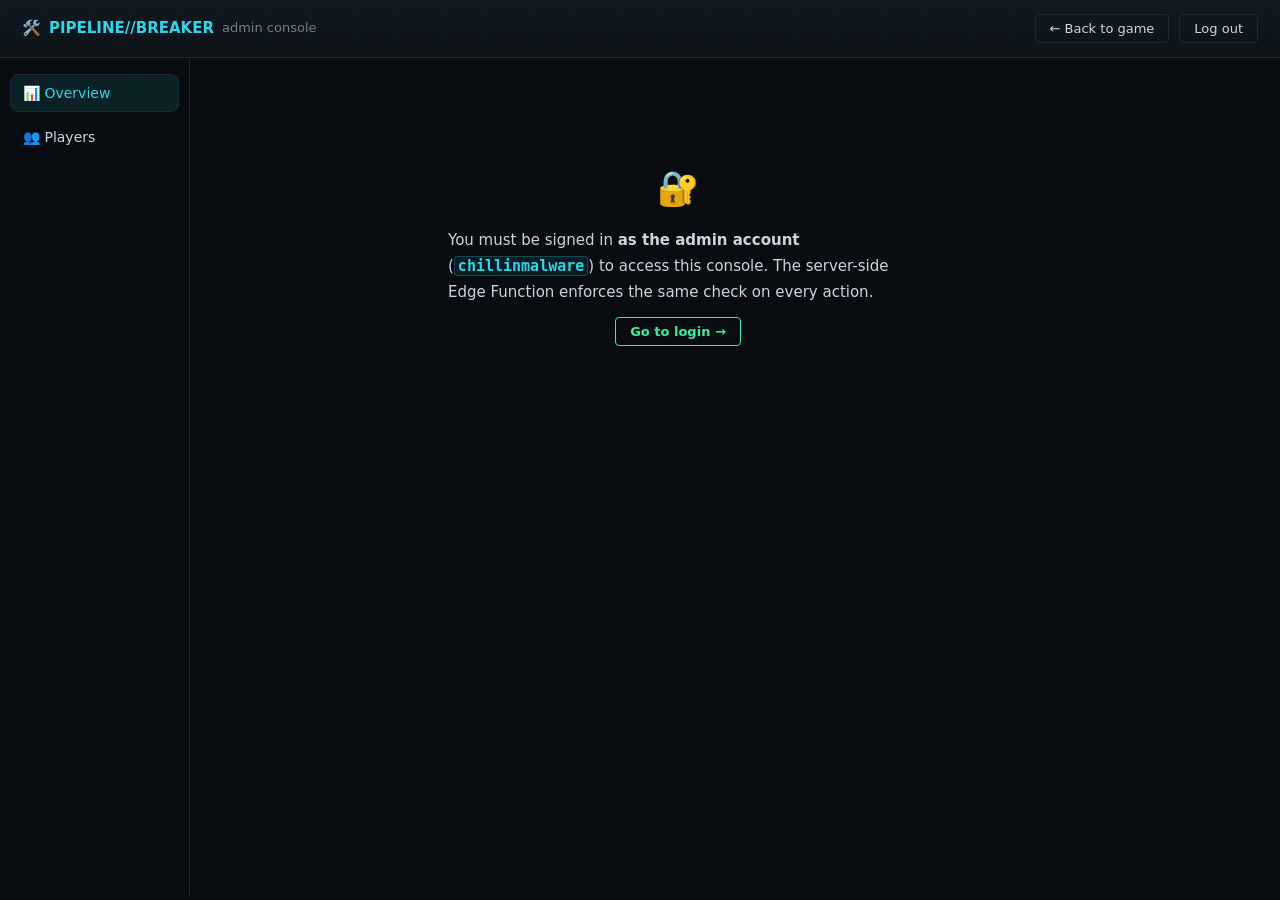
==== admin.html @ 5911bf54 "Add a dedicated admin.html console page New standalone admin dashboard (Overview + Players with sear" ====
<!doctype html>
<html lang="en">
<head>
  <meta charset="utf-8">
  <meta name="viewport" content="width=device-width, initial-scale=1">
  <title>Admin · PIPELINE//BREAKER</title>
  <link rel="stylesheet" href="css/style.css">
</head>
<body class="admin-page">
  <header class="admin-top">
    <div class="admin-brand">🛠️ <b>PIPELINE//BREAKER</b> <span class="adm-dim">admin console</span></div>
    <div class="admin-right">
      <span id="admUser" class="adm-chip"></span>
      <button type="button" class="btn" id="admBack">← Back to game</button>
      <button type="button" class="btn danger" id="admLogout">Log out</button>
    </div>
  </header>

  <main class="admin-layout">
    <nav class="admin-nav" aria-label="Admin sections">
      <button type="button" class="admin-nav-btn active" data-vt="overview" aria-pressed="true">📊 Overview</button>
      <button type="button" class="admin-nav-btn" data-vt="players" aria-pressed="false">👥 Players</button>
    </nav>
    <section class="admin-pane">
      <div id="admBody" class="admin-body"></div>
    </section>
  </main>

  <script src="js/config.js"></script>
  <script src="js/db.js"></script>
  <script src="js/auth.js"></script>
  <script src="js/admin-ui.js"></script>
  <script src="js/admin.js"></script>
</body>
</html>
---- css/style.css ----
/* ════════════ THEME TOKENS ════════════ */
:root{
  --bg:#080b0f;
  --panel:#0d1218;
  --panel2:#111821;
  --line:#1c2833;
  --green:#35f0a0;
  --green-dim:#1a9c68;
  --cyan:#2fd6e8;
  --amber:#f5b942;
  --red:#f04a5e;
  --text:#c9d6e0;
  --text-dim:#6d7f8d;
  --mono:'JetBrains Mono',ui-monospace,'Cascadia Code',Consolas,monospace;
  --sans:'Inter',system-ui,-apple-system,'Segoe UI',Roboto,sans-serif;
}
*{box-sizing:border-box;margin:0;padding:0}
html,body{height:100%}
body{
  background:
    radial-gradient(ellipse at 20% -10%, rgba(47,214,232,.06), transparent 55%),
    radial-gradient(ellipse at 90% 110%, rgba(53,240,160,.05), transparent 55%),
    var(--bg);
  color:var(--text);font-family:var(--sans);font-size:15px;line-height:1.55;overflow-x:hidden;
}
body::after{content:"";position:fixed;inset:0;pointer-events:none;z-index:0;
  background:repeating-linear-gradient(0deg,rgba(255,255,255,.012) 0 1px,transparent 1px 3px);}
body::before{content:"";position:fixed;inset:0;pointer-events:none;z-index:0;opacity:.5;
  background-image:linear-gradient(rgba(47,214,232,.03) 1px,transparent 1px),
                   linear-gradient(90deg,rgba(47,214,232,.03) 1px,transparent 1px);
  background-size:44px 44px;}
.mono{font-family:var(--mono)}
.hl{color:var(--cyan);font-family:var(--mono);font-weight:700;background:rgba(47,214,232,.08);
  padding:0 3px;border-radius:3px;border:1px solid rgba(47,214,232,.25)}
.hl.g{color:var(--green);background:rgba(53,240,160,.08);border-color:rgba(53,240,160,.3)}
.hl.a{color:var(--amber);background:rgba(245,185,66,.08);border-color:rgba(245,185,66,.3)}
.hl.r{color:var(--red);background:rgba(240,74,94,.08);border-color:rgba(240,74,94,.3)}
button{font-family:var(--sans);cursor:pointer}
input{font-family:var(--mono)}

/* ════════════ AUTH VIEW ════════════ */
#authview{min-height:100vh;display:flex;flex-direction:column;align-items:center;justify-content:center;
  padding:24px;text-align:center;position:relative;z-index:1}
.ascii{font-family:var(--mono);font-size:clamp(10px,2.5vw,20px);line-height:1.12;white-space:pre;
  color:var(--green);text-shadow:0 0 12px rgba(53,240,160,.5)}
.ascii .c{color:var(--cyan);text-shadow:0 0 12px rgba(47,214,232,.5)}
.auth-sub{margin-top:14px;font-size:clamp(14px,2vw,17px);color:var(--text-dim);font-weight:400}
.auth-box{margin-top:28px;background:var(--panel);border:1px solid var(--line);border-radius:10px;
  padding:22px;width:100%;max-width:400px;text-align:left}
.auth-tabs{display:flex;margin-bottom:18px;border-bottom:1px solid var(--line)}
.auth-tab{flex:1;background:transparent;border:none;color:var(--text-dim);padding:10px;
  font-size:14px;font-weight:600;border-bottom:2px solid transparent}
.auth-tab.active{color:var(--green);border-bottom-color:var(--green)}
#authForm label{display:block;font-size:12px;letter-spacing:1px;text-transform:uppercase;
  color:var(--text-dim);margin:12px 0 5px;font-family:var(--mono)}
#authForm input{width:100%;background:var(--panel2);border:1px solid var(--line);color:var(--text);
  padding:11px 12px;font-size:14px;border-radius:5px}
#authForm input:focus{outline:none;border-color:var(--cyan);box-shadow:0 0 0 2px rgba(47,214,232,.15)}
#authForm .btn.primary{width:100%;margin-top:16px;padding:12px;font-weight:700;font-size:15px}
.land-stats{margin-top:24px;color:var(--text-dim);font-size:13px;display:flex;gap:22px;flex-wrap:wrap;justify-content:center}

/* ════════════ APP LAYOUT ════════════ */
#app{min-height:100vh;position:relative;z-index:1}
.hidden{display:none !important}
#topbar{display:flex;align-items:center;gap:12px;padding:10px 18px;background:var(--panel);
  border-bottom:1px solid var(--line);position:sticky;top:0;z-index:5;flex-wrap:wrap}
.brand{font-family:var(--mono);font-weight:700;color:var(--green);font-size:14px;letter-spacing:1px;white-space:nowrap}
.brand .c{color:var(--cyan)}
.tb-spacer{flex:1}
.tb-chip{font-family:var(--mono);font-size:12px;color:var(--text-dim);border:1px solid var(--line);
  padding:4px 10px;border-radius:4px}
.tb-chip b{color:var(--text)}
.btn{background:transparent;border:1px solid var(--line);color:var(--text);padding:6px 14px;
  font-size:13px;border-radius:4px;transition:all .12s;white-space:nowrap}
.btn:hover{border-color:var(--green);color:var(--green)}
.btn.active{background:rgba(53,240,160,.12);border-color:var(--green);color:var(--green)}
.btn.danger:hover{border-color:var(--red);color:var(--red)}
.btn.primary{border-color:var(--green);color:var(--green);font-weight:700}
.btn.primary:hover{background:var(--green);color:#04120b}
.btn.block{display:block}
#layout{display:grid;grid-template-columns:280px minmax(0,1fr) 360px;min-height:calc(100vh - 52px)}
.col{display:flex;flex-direction:column;min-height:0}

/* sidebar */
#sidebar{border-right:1px solid var(--line);background:var(--panel);overflow-y:auto}
#catlist{padding:10px}
.cat{margin-bottom:12px}
.gate-banner{margin-bottom:12px;padding:10px 12px;border:1px solid rgba(245,185,66,.35);border-radius:6px;
  background:rgba(245,185,66,.06);color:var(--text);font-size:13px;line-height:1.6}
.cheat-gate{padding:28px;text-align:center;color:var(--text-dim);font-size:14px;line-height:1.7;
  border:1px dashed var(--line);border-radius:8px}
.cat-head{display:flex;align-items:center;gap:8px;padding:8px 10px;border:1px solid var(--line);
  border-radius:6px;background:var(--panel2);cursor:pointer;user-select:none}
.cat-head .lock{color:var(--text-dim)}
.cat-head .lock.open{color:var(--green)}
.cat-head .cat-name{flex:1;font-weight:600;font-size:13px}
.cat-head .cat-pct{font-family:var(--mono);font-size:11px;color:var(--text-dim)}
.cat-perm{font-family:var(--mono);font-size:10px;font-weight:700;color:#04120c;
  background:var(--green);border-radius:4px;padding:1px 6px;box-shadow:0 0 8px rgba(53,240,160,.35)}
.cat-stages{display:none;padding:6px 4px 0}
.cat.open .cat-stages{display:block}
.ch-site{display:flex;align-items:center;gap:8px;padding:7px 10px;margin:2px 0;border-radius:5px;
  color:var(--text-dim);font-size:13px;cursor:pointer}
.ch-site:hover{background:var(--panel2)}
.ch-site.locked{opacity:.55;cursor:not-allowed}
.ch-site .ic{font-family:var(--mono);font-size:14px;min-width:16px;text-align:center}
.ch-site .nm{flex:1}
.ch-site.solved .nm{color:var(--green);text-decoration:line-through;text-decoration-color:rgba(53,240,160,.4)}
.ch-site.solved .ic{color:var(--green)}
.ch-site.current{background:rgba(47,214,232,.08);border:1px solid rgba(47,214,232,.3)}
.ch-site .pts{font-family:var(--mono);font-size:11px;color:var(--text-dim)}
.ch-site.solved .pts{color:var(--green-dim)}

/* center */
#center{border-right:1px solid var(--line);background:var(--bg);overflow-y:auto;padding:22px 26px}
#rightpanel{background:var(--panel);display:flex;flex-direction:column;min-height:0}
#rightpanel .rp-section{border-bottom:1px solid var(--line);padding:14px}
#rightpanel h3{font-size:11px;letter-spacing:2px;text-transform:uppercase;color:var(--text-dim);
  margin-bottom:10px;font-family:var(--mono)}
.score-rows{display:flex;flex-direction:column;gap:6px}
.srow{display:flex;justify-content:space-between;font-size:13px;border-bottom:1px dashed var(--line);padding-bottom:4px}
.srow .k{color:var(--text-dim)}
.srow .v{font-family:var(--mono);color:var(--green)}
.rankbox{margin-top:8px;font-family:var(--mono);font-size:13px;color:var(--cyan);
  border:1px solid rgba(47,214,232,.3);background:rgba(47,214,232,.06);padding:8px;border-radius:5px;text-align:center}
.rankbar{height:6px;background:var(--line);border-radius:3px;margin-top:8px;overflow:hidden}
.rankbar i{display:block;height:100%;background:linear-gradient(90deg,var(--cyan),var(--green));transition:width .3s}

/* challenge views */
#chview{max-width:820px;margin:0 auto}
.ch-head{display:flex;align-items:center;gap:12px;flex-wrap:wrap;margin-bottom:14px}
.ch-title{font-size:clamp(20px,3vw,28px);font-weight:800;letter-spacing:.3px}
.badge{font-family:var(--mono);font-size:11px;padding:3px 9px;border-radius:4px;border:1px solid}
.badge.pts{color:var(--green);border-color:var(--green-dim);background:rgba(53,240,160,.07)}
.badge.diff{color:var(--amber);border-color:rgba(245,185,66,.4);background:rgba(245,185,66,.07)}
.badge.cat{color:var(--cyan);border-color:rgba(47,214,232,.35);background:rgba(47,214,232,.07)}
.panel{background:var(--panel);border:1px solid var(--line);border-radius:8px;padding:18px;margin-bottom:16px}
.panel h4{font-size:12px;letter-spacing:2px;text-transform:uppercase;color:var(--cyan);
  margin-bottom:10px;font-family:var(--mono)}
.brief p{margin-bottom:8px;font-size:14.5px}
.brief code,.prompt code{font-family:var(--mono);color:var(--green);font-size:13px}
.prompt{font-size:14.5px}
.prompt .prog{display:block;background:var(--panel2);border:1px solid var(--line);padding:10px 12px;
  border-radius:5px;font-family:var(--mono);font-size:13px;color:var(--green);margin:10px 0;line-height:1.7;white-space:pre-wrap}
.flag-row{display:flex;gap:10px;flex-wrap:wrap;align-items:center;margin-top:6px}
.flag-row input{flex:1;min-width:220px;background:var(--panel2);border:1px solid var(--line);
  color:var(--text);padding:11px 12px;font-size:14px;border-radius:5px}
.flag-row input:focus{outline:none;border-color:var(--cyan);box-shadow:0 0 0 2px rgba(47,214,232,.15)}
.feedback{margin-top:10px;font-family:var(--mono);font-size:13px;min-height:20px}
.feedback.ok{color:var(--green)}
.feedback.bad{color:var(--red)}
@keyframes shake{0%,100%{transform:translateX(0)}20%{transform:translateX(-8px)}40%{transform:translateX(8px)}60%{transform:translateX(-5px)}80%{transform:translateX(5px)}}
.shake{animation:shake .45s}
@keyframes flash{0%{background:rgba(53,240,160,.25)}100%{background:transparent}}
.flash{animation:flash .9s}
@keyframes lite{0%{transform:translateY(0) rotate(0);opacity:1}100%{transform:translateY(60px) rotate(160deg);opacity:0}}
.conf{position:fixed;width:6px;height:10px;border-radius:2px;pointer-events:none;z-index:99}
.hint-block{margin-top:14px}
.hint-rows{display:flex;flex-direction:column;gap:6px}
.hint-item{font-size:13.5px;border-left:3px solid var(--amber);background:rgba(245,185,66,.05);
  padding:8px 12px;border-radius:0 5px 5px 0}
.hint-item.locked{color:var(--text-dim);border-left-color:var(--line);cursor:not-allowed}
.hint-item .cost{font-family:var(--mono);font-size:11px;color:var(--amber)}
.hint-btn{margin-top:10px}
#debrief{display:none}
.choices{display:flex;flex-direction:column;gap:8px;margin-top:8px}
.choice{display:flex;align-items:center;gap:10px;padding:11px 14px;background:var(--panel2);
  border:1px solid var(--line);border-radius:6px;font-size:14px;cursor:pointer;text-align:left}
.choice:hover{border-color:var(--cyan)}
.choice input{accent-color:var(--green);width:16px;height:16px}
.choice .letter{font-family:var(--mono);color:var(--text-dim);min-width:16px}
.choice.selected{border-color:var(--green);background:rgba(53,240,160,.07)}
.chips{display:flex;flex-wrap:wrap;gap:8px;margin-top:8px}
.chip{font-family:var(--mono);font-size:13px;padding:8px 14px;background:var(--panel2);
  border:1px solid var(--line);border-radius:20px;cursor:pointer;user-select:none}
.chip.sel{border-color:var(--green);color:var(--green);background:rgba(53,240,160,.08)}
.chip.decoy{opacity:.6}
.order-list{display:flex;flex-direction:column;gap:6px;margin-top:8px}
.order-row{display:flex;align-items:center;gap:10px;padding:9px 12px;background:var(--panel2);
  border:1px solid var(--line);border-radius:5px;font-family:var(--mono);font-size:13px}
.order-row .idx{color:var(--text-dim);min-width:18px}
.order-row .code{flex:1;color:var(--green)}
.order-row .arrow{cursor:pointer;color:var(--text-dim);font-size:16px;padding:0 4px}
.order-row .arrow:hover{color:var(--cyan)}

/* simulator */
#simhost{margin-top:6px;background:var(--panel2);border:1px solid var(--line);border-radius:6px;padding:12px;overflow-x:auto}
.sim-controls{display:flex;gap:8px;flex-wrap:wrap;align-items:center;margin-bottom:10px}
.sim-controls .btn{padding:4px 10px;font-size:12px}
.sim-controls label{font-family:var(--mono);font-size:12px;color:var(--text-dim);display:flex;align-items:center;gap:6px}
.sim-controls input[type=range]{accent-color:var(--green);width:90px}
.depth-ctl{display:flex;gap:8px;flex-wrap:wrap;align-items:center;margin-bottom:10px}
.depth-ctl label{font-family:var(--mono);font-size:12px;color:var(--text-dim);display:flex;align-items:center;gap:6px}
.depth-ctl .dept-meta{font-family:var(--mono);font-size:12px;color:var(--cyan)}
.sim-grid{display:inline-block;min-width:100%}
.sim-grid .grow,.sim-grid .ghead{display:flex}
.sim-grid .cell{min-width:44px;height:34px;display:flex;align-items:center;justify-content:center;
  font-family:var(--mono);font-size:13px;font-weight:700;border:1px solid var(--line);
  border-right:none;border-bottom:none}
.sim-grid .ghead .cell{height:24px;font-size:11px;color:var(--text-dim);font-weight:400}
.sim-grid .lbl{min-width:150px;max-width:190px;padding:0 8px;display:flex;align-items:center;
  border:1px solid var(--line);border-right:none;border-bottom:none;font-family:var(--mono);font-size:12px}
.sim-grid .cell.s-F{background:rgba(47,214,232,.14);color:var(--cyan)}
.sim-grid .cell.s-D{background:rgba(120,120,240,.12);color:#9f9fff}
.sim-grid .cell.s-O{background:rgba(245,185,66,.12);color:var(--amber)}
.sim-grid .cell.s-E{background:rgba(240,74,94,.12);color:var(--red)}
.sim-grid .cell.s-S{background:rgba(53,240,160,.14);color:var(--green)}
.sim-grid .cell.s-N{background:rgba(255,255,255,.04);color:var(--text-dim)}
.sim-grid .cell.s-B{background:rgba(255,255,255,.05);color:var(--text-dim);font-weight:400}
.sim-grid .cell.stall{background:repeating-linear-gradient(45deg,rgba(255,255,255,.04),rgba(255,255,255,.04) 4px,transparent 4px,transparent 8px)}
.sim-grid .cell.clash{box-shadow:inset 0 0 0 2px var(--red);color:var(--red)}
.sim-legend{display:flex;gap:12px;flex-wrap:wrap;margin-top:8px;font-family:var(--mono);font-size:11px;color:var(--text-dim)}
.sim-legend span{display:flex;align-items:center;gap:5px}
.sim-legend i{width:14px;height:14px;border:1px solid var(--line);display:inline-block}
.sim-meta{margin-top:8px;font-family:var(--mono);font-size:12px;color:var(--cyan)}

/* terminal */
#terminal-wrap{display:flex;flex-direction:column;flex:1;min-height:220px}
#term{flex:1;min-height:180px;overflow-y:auto;font-family:var(--mono);font-size:12.5px;line-height:1.6;
  padding:4px 2px;white-space:pre-wrap;word-break:break-word}
#term .t-in{color:var(--green)}#term .t-out{color:var(--text-dim)}#term .t-ok{color:var(--green)}
#term .t-err{color:var(--red)}#term .t-flag{color:var(--cyan);font-weight:700}#term .t-sys{color:var(--amber)}
#terminput{background:transparent;border:none;color:var(--green);font-family:var(--mono);
  font-size:12.5px;width:100%;outline:none;padding:2px 0}
.term-line{display:flex;align-items:center;gap:6px}
.term-line .pfx{color:var(--green);white-space:nowrap}

/* tabs */
.view-tabs{display:flex;gap:8px;flex-wrap:wrap;margin-bottom:16px}
#cheatsheet,#flashcards,#dashboard{display:none}
.cheat-section{margin-bottom:18px}
.cheat-section h3{color:var(--green);font-family:var(--mono);font-size:15px;margin-bottom:8px;
  border-bottom:1px solid var(--line);padding-bottom:5px}
.cheat-section p{margin-bottom:6px;font-size:14px}
.cheat-section ul{list-style:none}
.cheat-section li{padding-left:16px;position:relative;margin-bottom:4px;font-size:13.5px}
.cheat-section li::before{content:"▹";position:absolute;left:0;color:var(--cyan)}
table.compare{width:100%;border-collapse:collapse;font-size:12.5px;font-family:var(--mono);margin-top:8px}
table.compare th,table.compare td{border:1px solid var(--line);padding:6px 8px;text-align:left}
table.compare th{color:var(--cyan);background:var(--panel2);font-weight:600}
.fcard{background:var(--panel2);border:1px solid var(--line);border-radius:6px;padding:12px;
  margin-bottom:10px;cursor:pointer;min-height:54px}
.fcard:hover{background:var(--panel)}
.fcard .face{font-family:var(--mono);font-weight:700;color:var(--cyan)}
.fcard .back{display:none;margin-top:6px;font-size:13.5px}
.fcard.flip .back{display:block}
.fcard.flip .face{display:none}
#dash-card{display:grid;grid-template-columns:1fr 1fr;gap:14px}
.dstat{background:var(--panel);border:1px solid var(--line);border-radius:6px;padding:14px}
.dstat .dv{font-family:var(--mono);font-size:24px;color:var(--green)}
.dstat .dk{font-size:12px;color:var(--text-dim);margin-top:2px}
.dbar{margin-bottom:12px}
.dbar .top{display:flex;justify-content:space-between;font-size:13px;margin-bottom:4px}
.dbar .bar{height:10px;background:var(--panel2);border:1px solid var(--line);border-radius:5px;overflow:hidden}
.dbar .bar i{display:block;height:100%;background:linear-gradient(90deg,var(--cyan),var(--green));transition:width .3s}

/* quiz / boss */
.quiz-q{margin-bottom:14px}
.quiz-q .qtext{font-size:14.5px;margin-bottom:8px;font-weight:600}
.quiz-count{font-family:var(--mono);font-size:12px;color:var(--text-dim);margin-bottom:10px}
.boss-step{border-left:3px solid var(--green);padding:8px 14px;margin-bottom:12px;background:var(--panel2);border-radius:0 6px 6px 0}
.boss-step .bst-n{font-family:var(--mono);font-size:12px;color:var(--green);letter-spacing:1px}
.boss-step.done{border-left-color:var(--green-dim);opacity:.75}
.step-feedback{font-family:var(--mono);font-size:12.5px;margin-top:6px}
.step-feedback.ok{color:var(--green)}
.step-feedback.bad{color:var(--red)}

/* leaderboard overlay */
.overlay{position:fixed;inset:0;background:rgba(0,0,0,.72);z-index:50;display:flex;align-items:center;justify-content:center;padding:20px}
.overlay-box{background:var(--panel);border:1px solid var(--line);border-radius:10px;width:100%;max-width:520px;max-height:80vh;display:flex;flex-direction:column}
.overlay-head{display:flex;align-items:center;justify-content:space-between;padding:14px 18px;border-bottom:1px solid var(--line)}
.overlay-head h3{font-family:var(--mono);font-size:14px;color:var(--cyan)}
#boardList{overflow-y:auto;padding:10px 14px}
.br-row{display:flex;align-items:center;gap:10px;padding:8px 6px;border-bottom:1px dashed var(--line);font-size:13.5px}
.br-row .pos{font-family:var(--mono);color:var(--text-dim);min-width:28px}
.br-row .nm{flex:1;font-weight:600}
.br-row .pts{font-family:var(--mono);color:var(--green)}
.br-row.me{background:rgba(53,240,160,.08);border-radius:5px}

/* responsive */
@media (max-width:1200px){
  #layout{grid-template-columns:240px minmax(0,1fr)}
  #rightpanel{grid-column:1 / -1;flex-direction:row;flex-wrap:wrap}
  #rightpanel .rp-section{flex:1;min-width:280px;border-right:1px solid var(--line)}
}
@media (max-width:860px){
  #layout{grid-template-columns:1fr}
  #sidebar{border-right:none;border-bottom:1px solid var(--line);max-height:38vh}
  #center{border-right:none}
  #rightpanel{grid-column:auto}
}
@media (max-width:480px){
  body{font-size:14px}
  #center{padding:16px 14px}
  #authview .ascii{font-size:9px}
  #dash-card{grid-template-columns:1fr}
  .sim-grid .cell{min-width:36px;font-size:12px}
  .sim-grid .lbl{min-width:110px;font-size:11px;max-width:130px}
}
@media (prefers-reduced-motion:reduce){
  *,*::before,*::after{animation:none !important;transition:none !important}
  /* elements whose visibility depends on an animation must be visible */
  .ascii-line,.hp-stage,.hero-chips .chip,#lbBody .br-row{opacity:1 !important}
}
:focus-visible{outline:2px solid var(--cyan);outline-offset:2px}

/* live flag-preview under inputs */
.flag-preview{margin-top:8px;font-family:var(--mono);font-size:12px;color:var(--cyan);min-height:18px}
.flag-preview .muted{color:var(--text-dim);font-family:var(--sans)}

/* ════════════ ANIMATIONS & MICRO-INTERACTIONS ════════════
   All of these are suppressed by the prefers-reduced-motion block
   at the bottom of this file. */
@keyframes riseIn{from{opacity:0;transform:translateY(8px)}to{opacity:1;transform:translateY(0)}}
@keyframes popIn{0%{transform:scale(.85);opacity:.4}60%{transform:scale(1.06)}100%{transform:scale(1);opacity:1}}
@keyframes blinkCaret{0%,49%{opacity:1}50%,100%{opacity:0}}
@keyframes softPulse{0%,100%{box-shadow:0 0 0 0 rgba(47,214,232,0)}50%{box-shadow:0 0 16px 2px rgba(47,214,232,.28)}}
@keyframes cellLit{0%{background-color:rgba(47,214,232,.22)}100%{background-color:rgba(53,240,160,.30)}}
@keyframes gridDrift{from{background-position:0 0}to{background-position:88px 88px}}
@keyframes glowText{0%,100%{text-shadow:0 0 8px rgba(53,240,160,.35)}50%{text-shadow:0 0 20px rgba(53,240,160,.75)}}
@keyframes flashBox{0%{background-color:rgba(53,240,160,.28)}100%{background-color:transparent}}
@keyframes shimmer{0%{background-position:-200px 0}100%{background-position:200px 0}}
@keyframes floaty{0%,100%{transform:translateY(0)}50%{transform:translateY(-3px)}}

/* challenge content cascades in */
#chview>*{animation:riseIn .35s ease both}
#chview>*:nth-child(2){animation-delay:.05s}
#chview>*:nth-child(3){animation-delay:.10s}
#chview>*:nth-child(4){animation-delay:.15s}
#chview>*:nth-child(n+5){animation-delay:.20s}

.overlay{animation:riseIn .25s ease}

/* interactive elements lift / shift on hover */
.btn{transition:border-color .12s,color .12s,background .12s,transform .12s,box-shadow .12s}
.btn:hover{transform:translateY(-1px);box-shadow:0 3px 14px rgba(53,240,160,.18)}
.btn:active{transform:translateY(0)}
.btn.primary:hover{box-shadow:0 3px 18px rgba(53,240,160,.35)}

.choice{transition:border-color .12s,background .12s,transform .12s}
.choice:hover{transform:translateX(3px)}
.choice.selected{animation:popIn .22s ease}

.chip{transition:transform .12s,border-color .12s,color .12s}
.chip:hover{transform:scale(1.08)}

.ch-site{transition:background .12s,border-color .12s,padding-left .14s}
.ch-site:hover{background:var(--panel2);padding-left:14px;border-left:2px solid var(--cyan);color:var(--text)}

.cat-head{transition:border-color .15s,transform .15s}
.cat-head:hover{border-color:var(--cyan);transform:translateX(2px)}

/* ambient motion */
.rankbox{animation:softPulse 3.5s ease-in-out infinite}
#tpfx::after{content:"▊";margin-left:2px;color:var(--green);animation:blinkCaret 1.1s steps(1) infinite}
body::before{animation:gridDrift 48s linear infinite}
.ascii{animation:glowText 6s ease-in-out infinite}
.ascii .c{animation:floaty 3.5s ease-in-out infinite}
.brand{animation:glowText 5s ease-in-out infinite}

/* simulator animator highlight (was missing a style) */
.sim-grid .cell.lit{animation:cellLit .5s ease infinite alternate}
.sim-grid .cell.lit::after{content:"";position:absolute;inset:0;background:linear-gradient(120deg,transparent 20%,rgba(255,255,255,.18) 50%,transparent 80%);background-size:200% 100%;animation:shimmer 1.2s linear infinite}
.sim-grid .cell{position:relative}

/* feedback pops */
.feedback.ok{animation:popIn .3s ease}
.panel.flash{animation:flashBox .9s ease}

/* scoreboard numbers pop when the board re-renders */
.score-rows .v{transition:color .2s}
.rankbar i{transition:width .5s cubic-bezier(.2,.8,.2,1),filter .5s}

/* ================= polish pass (appended) ================= */

/* custom scrollbars */
*{scrollbar-width:thin;scrollbar-color:var(--line) transparent}
::-webkit-scrollbar{width:10px;height:10px}
::-webkit-scrollbar-track{background:var(--panel)}
::-webkit-scrollbar-thumb{background:var(--line);border-radius:6px;border:2px solid var(--panel)}
::-webkit-scrollbar-thumb:hover{background:var(--green-dim)}
::-webkit-scrollbar-corner{background:transparent}

/* text selection */
::selection{background:rgba(53,240,160,.28);color:var(--text)}

/* terminal: soft inner glow, nicer caret line */
#term{box-shadow:inset 0 0 26px rgba(0,0,0,.45)}
#tpfx::after{text-shadow:0 0 6px var(--green)}
#term .ln{transition:opacity .15s}

/* code/program blocks get a left accent */
.prog{border-left:3px solid var(--cyan);background:linear-gradient(180deg,var(--panel),var(--panel2));border-radius:2px 8px 8px 2px}
.db{line-height:1.75}

/* tabs: underline accent on the active tab */
.view-tabs .btn.active{box-shadow:inset 0 -2px 0 var(--cyan),0 0 14px rgba(47,214,232,.12)}

/* overlays: blur backdrop + raised card */
.overlay{backdrop-filter:blur(4px);-webkit-backdrop-filter:blur(4px)}
.overlay-box{box-shadow:0 18px 60px rgba(0,0,0,.6),0 0 0 1px rgba(255,255,255,.05);border-radius:14px;background:linear-gradient(180deg,var(--panel2),var(--panel))}

/* badges: consistent, slightly softer */
.badge{min-width:14px;text-align:center;letter-spacing:.4px}
.badge.diff{border-color:rgba(245,185,66,.35);color:var(--amber)}
.badge.cat{border-color:rgba(47,214,232,.35);color:var(--cyan)}

/* inputs & buttons: clearer focus ring */
input:focus,select:focus,textarea:focus{border-color:var(--cyan);box-shadow:0 0 0 2px rgba(47,214,232,.18)}
.btn:focus-visible{outline:2px solid var(--cyan);outline-offset:2px}
.choice:focus-within{box-shadow:0 0 0 2px rgba(47,214,232,.15);border-radius:8px}
.chip:focus-visible,.order-row .arrow:focus-visible{outline:2px solid var(--cyan);outline-offset:1px}

/* headings: subtle tracking */
.ch-title{letter-spacing:.3px}
h4{letter-spacing:.3px}

/* hint rows: softer locked state */
.hint-item.locked{opacity:.55;background:var(--panel2)}
.hint-btn:disabled{opacity:.5;cursor:not-allowed}

/* leaderboard rows breathe a little */
.rank-row{transition:background .15s}
.rank-row:hover{background:var(--panel2)}

/* guided tour spotlight + locked study button */
.tour-spot{outline:2px solid var(--cyan);outline-offset:4px;box-shadow:0 0 0 6px rgba(47,214,232,.16);border-radius:8px;transition:box-shadow .3s}
.tour-box .overlay-head h3{color:var(--cyan)}
.btn.locked{opacity:.55;cursor:not-allowed;border-color:var(--line)}
.btn.locked:hover{border-color:var(--line);color:var(--text-dim);transform:none;box-shadow:none}
.shake{animation:shake .4s}
@keyframes shake{0%,100%{transform:translateX(0)}25%{transform:translateX(-4px)}75%{transform:translateX(4px)}}

/* ========= welcome tour animations ========= */
.overlay-box.tour-box{animation:ovIn .45s cubic-bezier(.2,.8,.2,1)}
@keyframes ovIn{from{opacity:0;transform:translateY(16px) scale(.96);filter:blur(2px)}to{opacity:1;transform:none;filter:none}}
.tour-icon{font-size:32px;width:58px;height:58px;display:inline-flex;align-items:center;justify-content:center;
  border-radius:16px;background:linear-gradient(135deg,rgba(47,214,232,.12),rgba(53,240,160,.10));
  border:1px solid rgba(47,214,232,.35);box-shadow:0 0 18px rgba(47,214,232,.18);
  animation:floaty 3.2s ease-in-out infinite}
.tour-kicker{font-family:var(--mono);font-size:10px;letter-spacing:2px;color:var(--cyan);margin-bottom:2px}
.tour-prog{height:6px;border-radius:99px;background:var(--line);overflow:hidden}
.tour-prog i{display:block;height:100%;border-radius:99px;
  background:linear-gradient(90deg,var(--green),var(--cyan));
  transition:width .45s cubic-bezier(.2,.8,.2,1);box-shadow:0 0 10px rgba(53,240,160,.5)}
#tourBody.anim,#tourTitle.anim{animation:stepIn .35s ease}
@keyframes stepIn{from{opacity:0;transform:translateX(12px)}to{opacity:1;transform:none}}

/* centered confirmation modal */
.confirm-box{animation:ovIn .4s cubic-bezier(.2,.8,.2,1)}
.confirm-box .btn{font-weight:600}

/* ================= multi-page: landing / leaderboard / howto ================= */

/* --- Accordion "How to play" (auto-opens) --- */
.acc{border:1px solid var(--line);border-radius:8px;margin-bottom:10px;background:var(--panel);overflow:hidden}
.acc-head{width:100%;text-align:left;background:transparent;border:none;color:var(--cyan);
  font-family:var(--mono);font-size:13px;letter-spacing:.4px;padding:12px 14px;cursor:pointer;
  display:flex;justify-content:space-between;align-items:center;transition:background .15s}
.acc-head:hover{background:var(--panel2)}
.acc-chev{transition:transform .25s;color:var(--text-dim)}
.acc.open .acc-chev{transform:rotate(180deg)}
.acc-body{max-height:0;overflow:hidden;transition:max-height .45s cubic-bezier(.2,.8,.2,1)}
.acc-inner{padding:0 16px 14px;color:var(--text-dim);font-size:14px}
.ins-intro{color:var(--text-dim);font-size:13px;margin-bottom:14px;letter-spacing:.3px;animation:stepIn .5s ease}

/* --- Landing (index.html) --- */
.landing{min-height:100vh;display:flex;flex-direction:column;align-items:center;justify-content:center;
  padding:28px;text-align:center;position:relative;z-index:1}
.hero-title{font-family:var(--mono);font-size:clamp(22px,5vw,44px);color:var(--green);
  margin:6px 0 4px;letter-spacing:2px;animation:glowText 5s ease-in-out infinite}
.hero-sub{color:var(--text-dim);max-width:520px;font-size:15px;margin-bottom:18px;animation:stepIn .7s ease both}
.hero-pipe{display:flex;gap:8px;margin:18px 0 6px;flex-wrap:wrap;justify-content:center}
.hp-stage{width:46px;height:46px;display:inline-flex;align-items:center;justify-content:center;
  border:1px solid rgba(47,214,232,.35);background:rgba(47,214,232,.06);color:var(--cyan);
  font-family:var(--mono);font-weight:700;border-radius:10px;opacity:0;
  animation:stageLight 3.2s ease forwards infinite}
@keyframes stageLight{0%,18%{opacity:0;transform:scale(.8)}
  28%,62%{opacity:1;transform:scale(1);box-shadow:0 0 14px rgba(47,214,232,.4)}
  72%,100%{opacity:1;transform:scale(1)}}
.hero-chips{display:flex;gap:8px;flex-wrap:wrap;justify-content:center;margin-bottom:26px}
.hero-chips .chip{opacity:0;animation:chipIn .5s ease forwards}
@keyframes chipIn{from{opacity:0;transform:translateY(8px)}to{opacity:1;transform:none}}
.ascii-line{display:block;opacity:0;animation:stepIn .5s ease forwards}
.auth-local{display:flex;flex-direction:column;align-items:center;gap:12px;padding:10px 0}
.auth-local-icon{font-size:34px;animation:floaty 3s ease-in-out infinite}
#landingFooter{margin:16px auto 30px;text-align:center;position:relative;z-index:1}
#landingFooter .btn{font-size:14px;padding:10px 22px}

/* --- Leaderboard (leaderboard.html) --- */
#lbBody{min-height:100vh}
.lb-top{display:flex;align-items:center;padding:14px 20px;border-bottom:1px solid var(--line);gap:12px;flex-wrap:wrap}
.lb-wrap{max-width:720px;margin:0 auto;padding:28px 20px}
.lb-title{font-family:var(--mono);font-size:24px;color:var(--green);margin-bottom:20px;animation:glowText 6s ease-in-out infinite}
#lbBody .br-row{opacity:0;animation:rowIn .45s ease forwards}
@keyframes rowIn{from{opacity:0;transform:translateX(-8px)}to{opacity:1;transform:none}}

/* ================= UI polish v2 (appended, additive) ================= */

/* Keyboard focus states mirror the hover affordance, so keyboard users
   see the same cue as mouse users. */
.cat-head:focus-visible{outline:2px solid var(--cyan);outline-offset:1px;border-color:var(--cyan);transform:translateX(2px)}
.ch-site:focus-visible{outline:2px solid var(--cyan);outline-offset:1px;background:var(--panel2);color:var(--text);border-left:2px solid var(--cyan);padding-left:14px}
.choice:focus-visible{outline:2px solid var(--cyan);outline-offset:1px;border-color:var(--cyan)}
.order-row .arrow:focus-visible{color:var(--cyan)}
.sim-controls .btn:focus-visible,.view-tabs .btn:focus-visible,.depth-ctl select:focus-visible{outline:2px solid var(--cyan);outline-offset:1px}
.fcard:focus-visible{outline:2px solid var(--cyan);outline-offset:2px}

/* An open category header reads as "active". */
.cat.open .cat-head{border-color:rgba(47,214,232,.45);background:linear-gradient(180deg,rgba(47,214,232,.08),var(--panel2))}

/* Challenge map: a soft tree rail beneath each open category makes the
   nested structure scannable. (display:none hides it when collapsed.) */
.cat-stages{margin-left:9px;padding-left:10px;border-left:1px solid var(--line)}
.cat.open .cat-stages{animation:riseIn .18s ease}

/* Disabled buttons look inert. */
.btn:disabled{opacity:.5;cursor:not-allowed;pointer-events:none}

/* Brand slash inside the landing hero title (matches .brand/.ascii). */
.hero-title .c{color:var(--cyan)}

/* "me" row on the leaderboard gets a stronger presence. */
.br-row.me{background:rgba(53,240,160,.1);box-shadow:inset 3px 0 0 var(--green)}

/* Smooth scrolling only when the user hasn't asked for reduced motion. */
@media (prefers-reduced-motion:no-preference){
  html{scroll-behavior:smooth}
}

/* Compact top bar on phones: keep all controls in one horizontally
   scrollable row instead of a tall stacked block. */
@media (max-width:540px){
  #topbar{flex-wrap:nowrap;overflow-x:auto;gap:8px;padding:8px 10px;-webkit-overflow-scrolling:touch}
  #topbar .tb-spacer{display:none}
  #topbar .brand,#topbar .btn,#topbar .tb-chip{flex:0 0 auto}
}

/* ================= UI motion v1 (self-moving / ambient) ================= */

/* Cascade reveal helper: direct children of a container get a staggered
   rise-in. Per-item delays are injected by app.js (#cascadeOnce). */
.boot-cascade > *{
  animation:riseIn .42s ease both;
}

/* Quiet breathing glow on the brand slash — the always-visible "alive"
   cue. (Hero title gets the same treatment on the landing page.) */
@keyframes brandGlow{0%,100%{opacity:1}50%{opacity:.55}}
#topbar .brand .c,.hero-title .c{animation:brandGlow 3.4s ease-in-out infinite}

/* Reduced motion: disable the self-moving effects entirely. */
@media (prefers-reduced-motion: reduce){
  .boot-cascade > *{animation:none !important}
  #topbar .brand .c,.hero-title .c{animation:none}
}

/* ================= Admin panel v1 ================= */
.ad-stat{background:var(--panel2);border:1px solid var(--line);border-radius:8px;padding:8px 12px;font-size:12.5px;color:var(--text-dim);min-width:110px}
.ad-stat b{display:block;font-size:17px;color:var(--text);font-family:var(--mono)}
#admU,#admP{background:var(--panel2);border:1px solid var(--line);border-radius:6px;color:var(--text);padding:9px 10px;font-size:14px;width:100%;box-sizing:border-box}
#admU:focus,#admP:focus{outline:2px solid var(--cyan);outline-offset:1px;border-color:var(--cyan)}
.admin-box .grow:hover{background:rgba(47,214,232,.04)}

/* ================= Guided tour: transparent backdrop + moving spotlight ================= */
/* Don't blur/hide the whole app → new players can still see the UI. */
#tourOverlay{background:transparent;backdrop-filter:none !important;-webkit-backdrop-filter:none !important;padding:0}
#tourSpotlight{position:absolute;left:0;top:0;width:0;height:0;pointer-events:none;
  border:2px solid var(--cyan);border-radius:12px;
  box-shadow:0 0 0 9999px rgba(0,0,0,.42);
  transition:left .28s ease,top .28s ease,width .28s ease,height .28s ease}
#tourOverlay .tour-box{transition:left .28s ease,top .28s ease;position:relative}
#tourOverlay .tour-box .caret{position:absolute;top:50%;margin-top:-8px;width:0;height:0;border:solid transparent;display:none}
#tourOverlay .tour-box.side-right .caret{left:-12px;border-width:8px 12px 8px 0;border-right-color:var(--panel)}
#tourOverlay .tour-box.side-left .caret{right:-12px;border-width:8px 0 8px 12px;border-left-color:var(--panel)}
#tourOverlay .tour-box.side-right .caret,#tourOverlay .tour-box.side-left .caret{display:block}
@media (prefers-reduced-motion: reduce){
  #tourSpotlight{transition:none}
}

/* ================= Auth: forgot-password link + reset page ================= */
.forgot-link{background:none;border:none;color:var(--cyan);font-size:12px;
  font-family:var(--mono);cursor:pointer;padding:0;letter-spacing:.4px}
.forgot-link:hover{text-decoration:underline}
.forgot-link:focus-visible{outline:2px solid var(--cyan);outline-offset:2px}

/* ================= Admin console page (admin.html) ================= */
.admin-page{background:var(--bg)}
.admin-top{display:flex;align-items:center;gap:12px;padding:14px 22px;border-bottom:1px solid var(--line);background:linear-gradient(180deg,var(--panel2),var(--panel));flex-wrap:wrap}
.admin-brand{font-size:15px;display:flex;gap:8px;align-items:center}
.admin-brand b{color:var(--cyan)}
.admin-brand .adm-dim{color:var(--text-dim);font-weight:400;font-size:13px}
.admin-right{margin-left:auto;display:flex;gap:10px;align-items:center;flex-wrap:wrap}
.adm-chip{color:var(--cyan);font-size:13px;font-weight:600}
.adm-dim{color:var(--text-dim);font-size:12px}
.admin-layout{display:flex;min-height:calc(100vh - 63px)}
.admin-nav{width:190px;border-right:1px solid var(--line);padding:16px 10px;display:flex;flex-direction:column;gap:6px;flex-shrink:0}
.admin-nav-btn{background:transparent;border:1px solid transparent;color:var(--text);text-align:left;padding:10px 12px;border-radius:8px;cursor:pointer;font-size:14px}
.admin-nav-btn:hover{background:rgba(47,214,232,.06)}
.admin-nav-btn.active{background:rgba(47,214,232,.1);border-color:var(--line);color:var(--cyan)}
.admin-pane{flex:1;padding:24px 28px;overflow-y:auto}
.admin-body{max-width:920px}
.ad-stats{display:grid;grid-template-columns:repeat(auto-fit,minmax(150px,1fr));gap:12px;margin-bottom:20px}
.ad-stat{background:linear-gradient(180deg,var(--panel2),var(--panel));border:1px solid var(--line);border-radius:12px;padding:16px;display:flex;flex-direction:column;gap:4px}
.ad-stat b{font-size:26px;color:var(--cyan)}
.ad-stat span{color:var(--text-dim);font-size:12px}
.ad-head{display:flex;align-items:center;justify-content:space-between;gap:12px;margin-bottom:14px;flex-wrap:wrap}
.ad-tools{display:flex;gap:10px;align-items:center;flex-wrap:wrap}
.ad-search{background:var(--bg);border:1px solid var(--line);border-radius:8px;color:var(--text);padding:9px 12px;font-size:13.5px;min-width:230px}
.ad-search:focus{outline:none;border-color:var(--cyan)}
.ad-table{width:100%;border-collapse:collapse;font-size:13.5px;background:linear-gradient(180deg,var(--panel2),var(--panel));border:1px solid var(--line);border-radius:10px;overflow:hidden}
.ad-table th{color:var(--text-dim);text-align:left;padding:10px 12px;border-bottom:1px solid var(--line);font-weight:600}
.ad-table td{padding:10px 12px;border-top:1px solid var(--line);vertical-align:middle}
.ad-table tbody tr:first-child td{border-top:none}
.ad-p .ad-name{font-weight:600}
.ad-act{white-space:nowrap;text-align:right}
@media (max-width:700px){
  .admin-layout{flex-direction:column}
  .admin-nav{width:100%;flex-direction:row;overflow-x:auto;border-right:none;border-bottom:1px solid var(--line);padding:10px}
  .admin-nav-btn{white-space:nowrap}
}
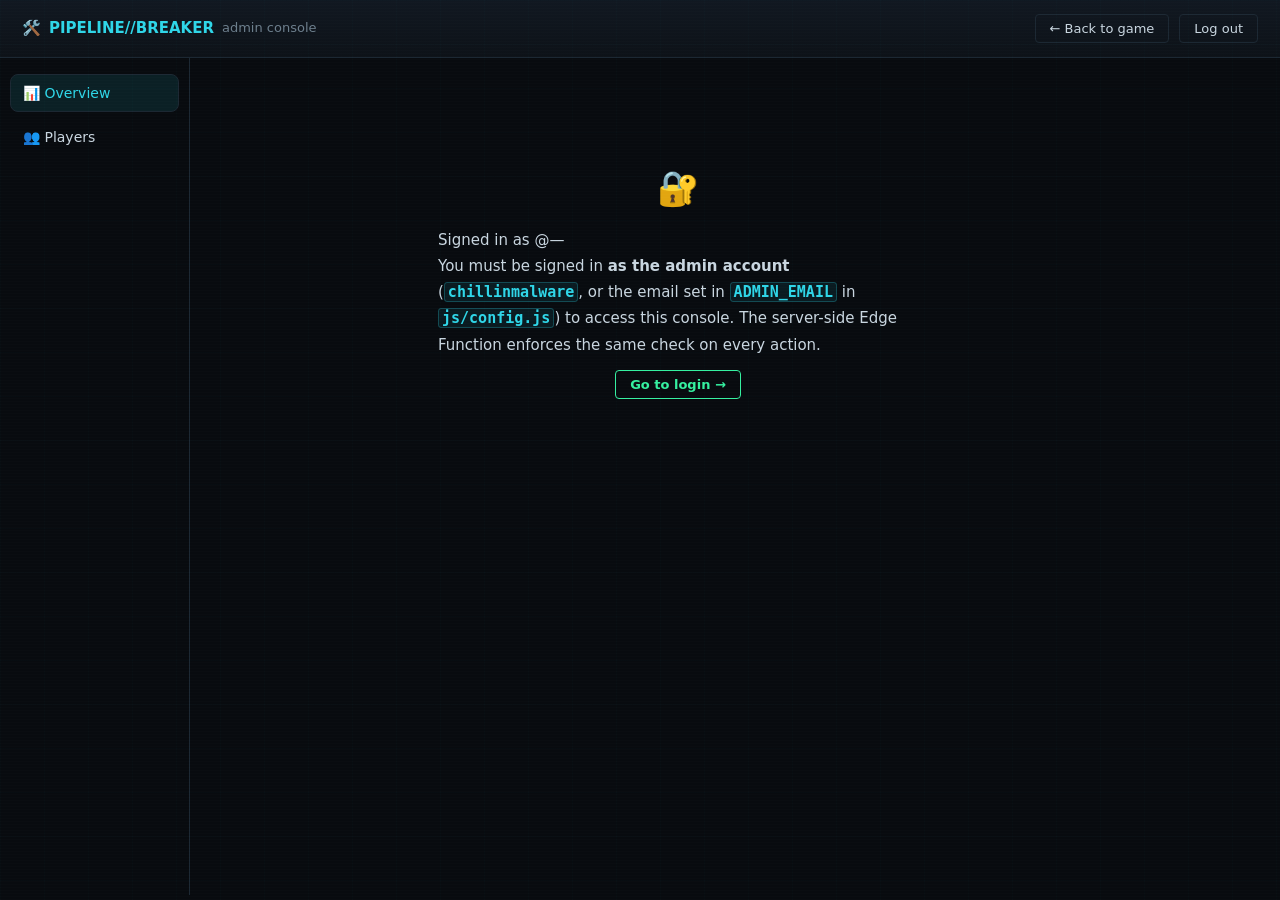
==== commit 233123ac: "Cache-bust local script tags (?v=3) on all pages GitHub Pages / browsers were serving stale admin.js" ====
--- a/admin.html
+++ b/admin.html
@@ -26,10 +26,10 @@
     </section>
   </main>
 
-  <script src="js/config.js"></script>
-  <script src="js/db.js"></script>
-  <script src="js/auth.js"></script>
-  <script src="js/admin-ui.js"></script>
-  <script src="js/admin.js"></script>
+  <script src="js/config.js?v=3"></script>
+  <script src="js/db.js?v=3"></script>
+  <script src="js/auth.js?v=3"></script>
+  <script src="js/admin-ui.js?v=3"></script>
+  <script src="js/admin.js?v=3"></script>
 </body>
 </html>
